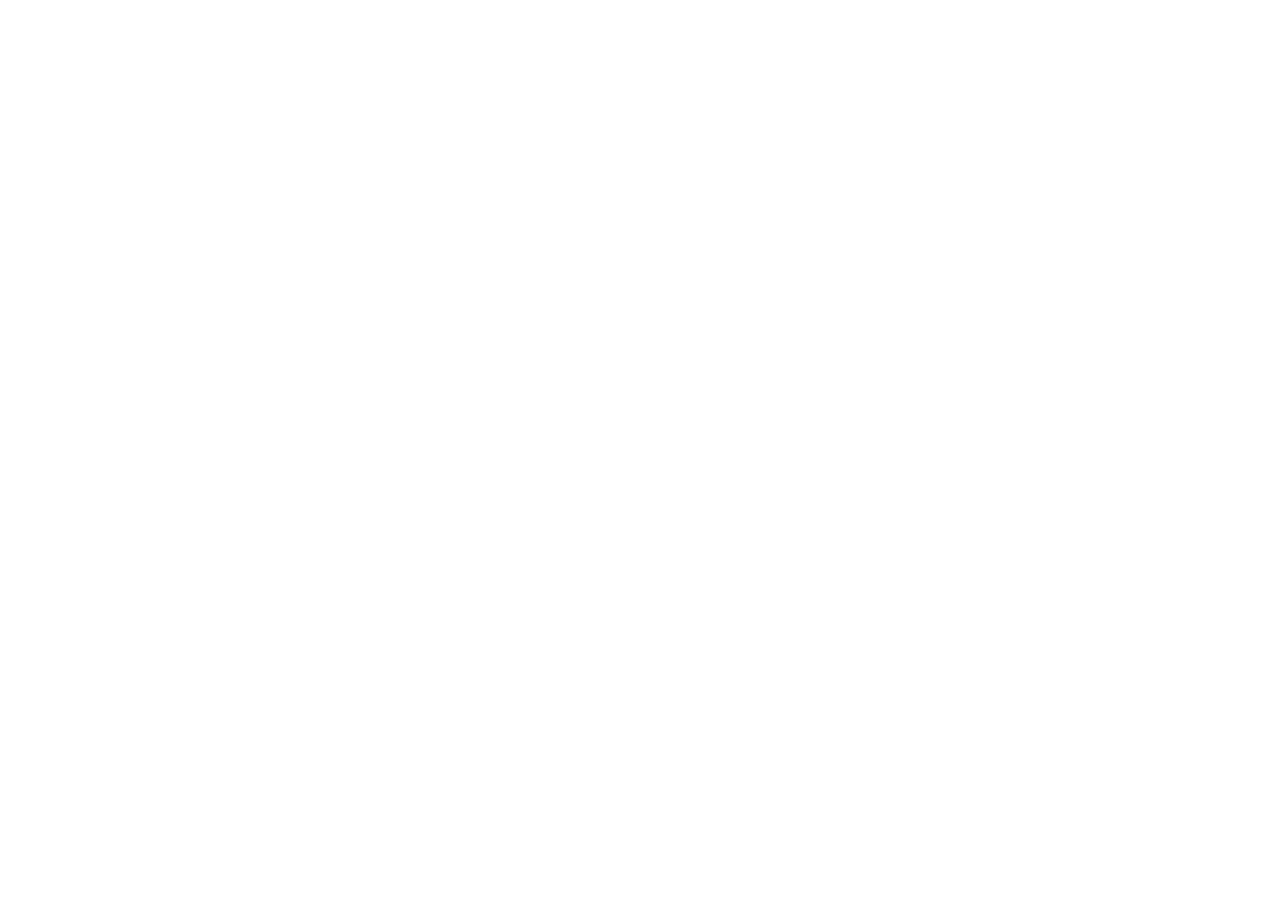
==== index.html @ 23ce6d67 "Add portfolio index page" ====
<!DOCTYPE html>
<html lang="en">
<head>
    <meta charset="UTF-8">
    <meta name="viewport" content="width=<device-width>, initial-scale=1.0">
    <title>index</title>
</head>
<body>
    
</body>
</html>
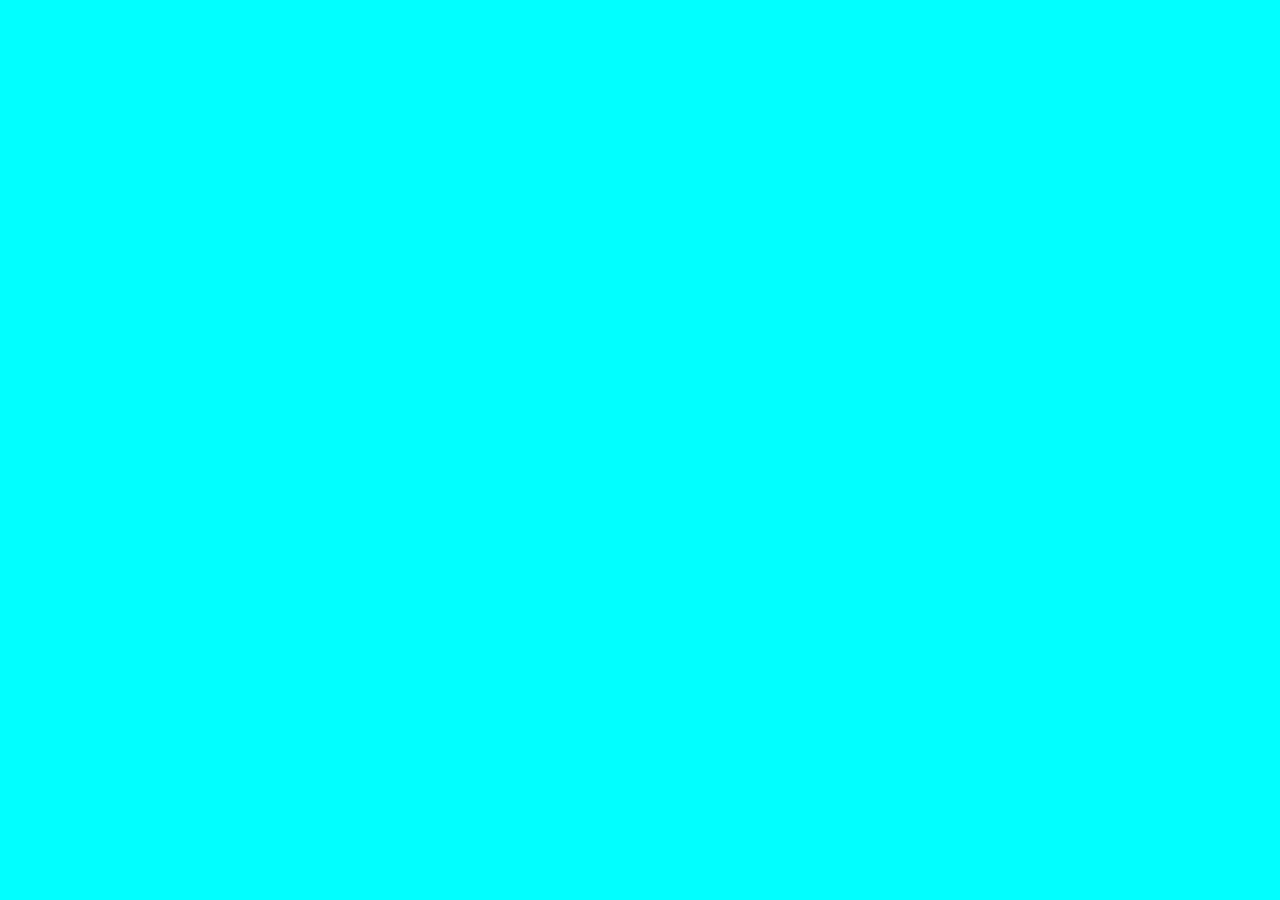
==== commit b163a285: "added background color" ====
--- a/index.html
+++ b/index.html
@@ -5,7 +5,7 @@
     <meta name="viewport" content="width=<device-width>, initial-scale=1.0">
     <title>index</title>
 </head>
-<body>
+<body style="background-color: aqua;">
     
 </body>
 </html>
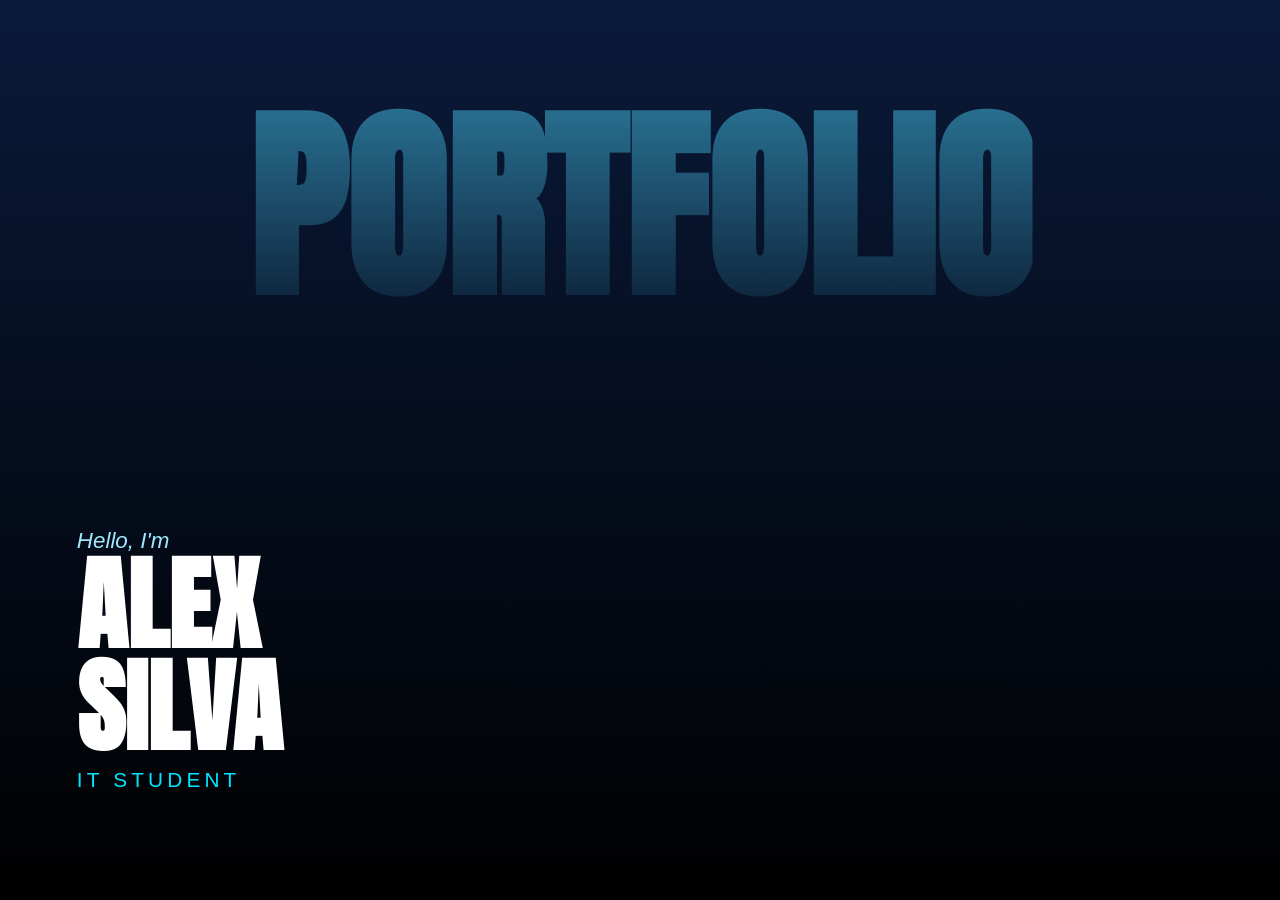
==== commit 9242f560: "Day 1: hero structure and background" ====
--- a/index.html
+++ b/index.html
@@ -1,11 +1,25 @@
 <!DOCTYPE html>
 <html lang="en">
 <head>
-    <meta charset="UTF-8">
-    <meta name="viewport" content="width=<device-width>, initial-scale=1.0">
-    <title>index</title>
+  <meta charset="UTF-8">
+  <meta name="viewport" content="width=device-width, initial-scale=1.0">
+  <title>Alex Silva | Portfolio</title>
+
+  <!-- Bold condensed font from Google Fonts -->
+  <link href="https://fonts.googleapis.com/css2?family=Anton&display=swap" rel="stylesheet">
+  <link rel="stylesheet" href="style.css">
 </head>
-<body style="background-color: aqua;">
-    
+<body>
+
+  <section class="hero">
+    <h1 class="big-word">PORTFOLIO</h1>
+
+    <div class="intro">
+      <p class="hello">Hello, I'm</p>
+      <h2 class="name">ALEX<br>SILVA</h2>
+      <p class="role">IT STUDENT</p>
+    </div>
+  </section>
+
 </body>
 </html>
--- a/style.css
+++ b/style.css
@@ -0,0 +1,63 @@
+/* Remove the browser's default spacing */
+* {
+  margin: 0;
+  padding: 0;
+  box-sizing: border-box;
+}
+
+body {
+  font-family: 'Segoe UI', sans-serif;
+  background: #000;
+  color: #fff;
+}
+
+/* The full-screen first section */
+.hero {
+  position: relative;          /* lets children be placed inside it */
+  min-height: 100vh;           /* 100% of the screen height */
+  overflow: hidden;
+  background: linear-gradient(to bottom, #0a1a3a, #000);  /* navy to black */
+}
+
+/* The giant background word */
+.big-word {
+  position: absolute;
+  top: 6%;
+  left: 50%;
+  transform: translateX(-50%);   /* centres it horizontally */
+  font-family: 'Anton', sans-serif;
+  font-size: clamp(4rem, 16vw, 14rem);   /* grows and shrinks with screen */
+  white-space: nowrap;
+  color: transparent;
+  background: linear-gradient(to bottom, #4fd8ff, transparent);
+  -webkit-background-clip: text;
+  background-clip: text;          /* gradient shows only inside the letters */
+  opacity: 0.55;
+}
+
+/* Name block, bottom left */
+.intro {
+  position: absolute;
+  left: 6%;
+  bottom: 12%;
+  z-index: 2;                     /* sits above the big word */
+}
+
+.hello {
+  font-size: 1.4rem;
+  font-style: italic;
+  color: #9fe9ff;
+}
+
+.name {
+  font-family: 'Anton', sans-serif;
+  font-size: clamp(3rem, 8vw, 6.5rem);
+  line-height: 1;
+}
+
+.role {
+  margin-top: 0.6rem;
+  font-size: 1.3rem;
+  letter-spacing: 0.2em;
+  color: #00e5ff;
+}
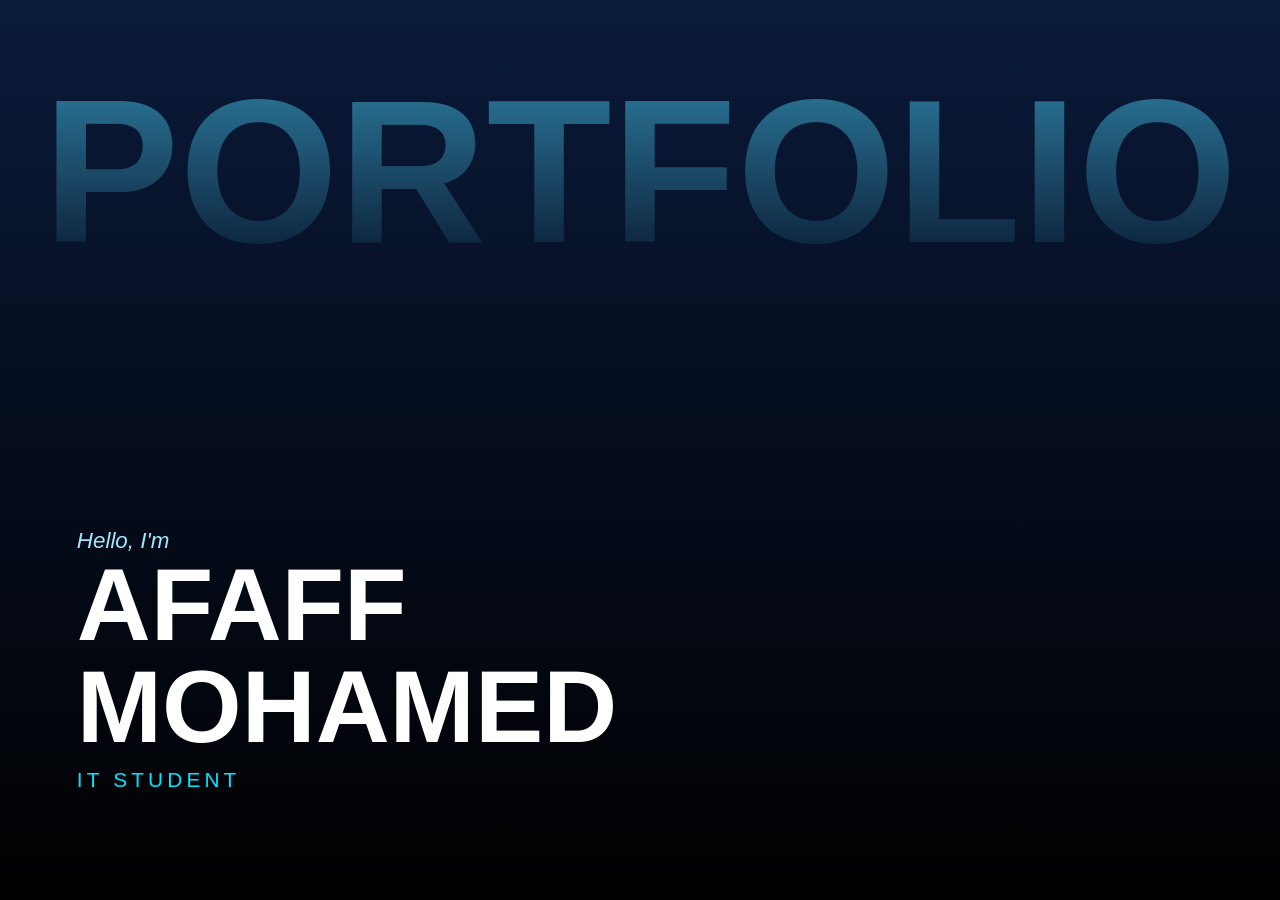
==== commit 259be40b: "Add portfolio index page" ====
--- a/index.html
+++ b/index.html
@@ -1,25 +1,20 @@
 <!DOCTYPE html>
 <html lang="en">
 <head>
-  <meta charset="UTF-8">
-  <meta name="viewport" content="width=device-width, initial-scale=1.0">
-  <title>Alex Silva | Portfolio</title>
-
-  <!-- Bold condensed font from Google Fonts -->
-  <link href="https://fonts.googleapis.com/css2?family=Anton&display=swap" rel="stylesheet">
-  <link rel="stylesheet" href="style.css">
+    <meta charset="UTF-8">
+    <meta name="viewport" content="width=device-width, initial-scale=1.0">
+    <title>Afaff Portfolio</title>
+    <link href=""https//fonts.googleapis.com/css2?family=Anton&display=swap" rel="stylesheet">
+    <link rel="stylesheet" href="style.css">
 </head>
 <body>
-
-  <section class="hero">
-    <h1 class="big-word">PORTFOLIO</h1>
-
-    <div class="intro">
-      <p class="hello">Hello, I'm</p>
-      <h2 class="name">ALEX<br>SILVA</h2>
-      <p class="role">IT STUDENT</p>
-    </div>
-  </section>
-
+    <section class="hero">
+        <h1 class="big-word">PORTFOLIO</h1>
+        <div class="intro">
+            <p class="hello">Hello, I'm</p>
+            <h2 class="name">AFAFF<br>MOHAMED</h2>
+            <p class="role">IT STUDENT</p>
+        </div>
+    </section>
 </body>
 </html>
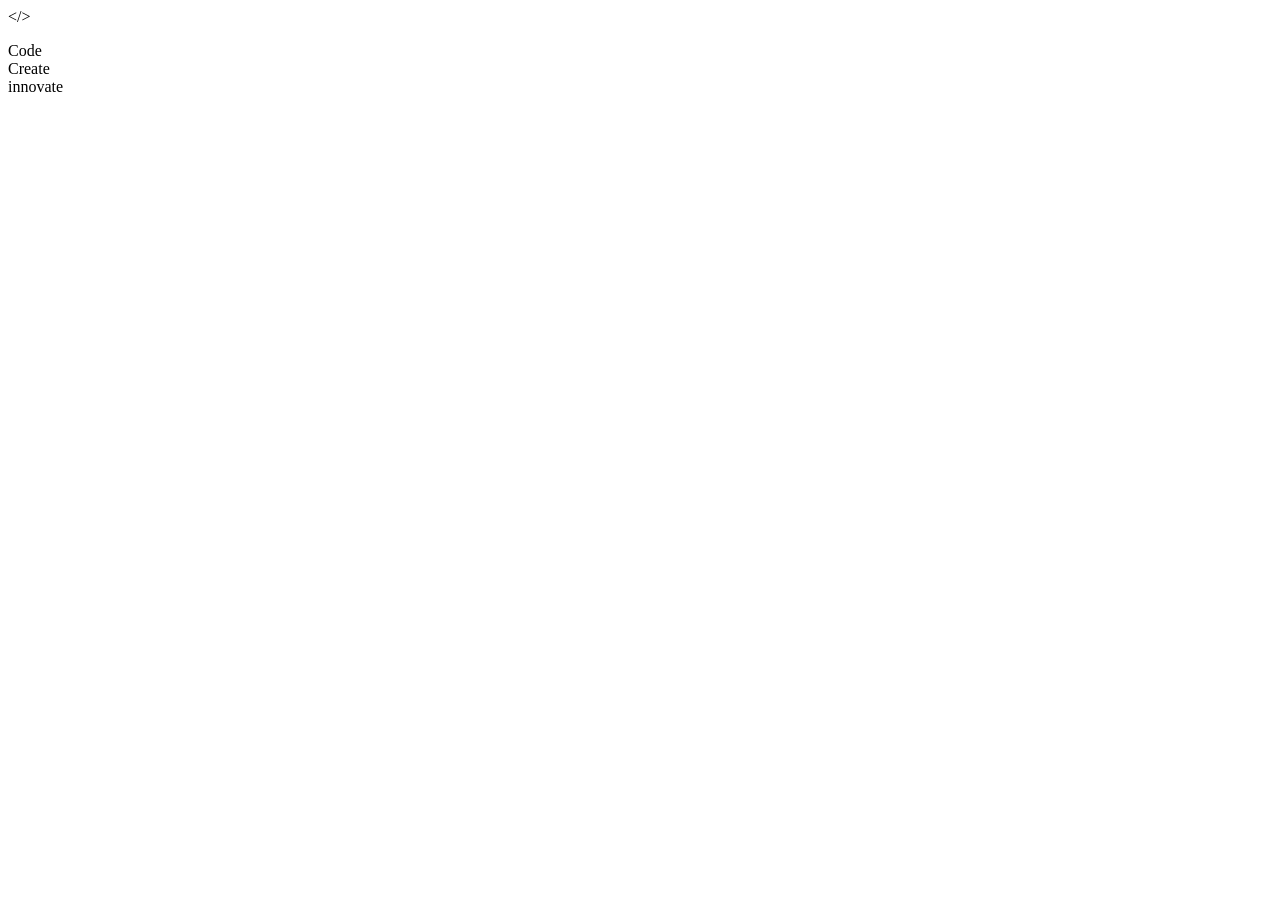
==== commit bda951ca: "Day 1: hero structure and background" ====
--- a/index.html
+++ b/index.html
@@ -3,18 +3,15 @@
 <head>
     <meta charset="UTF-8">
     <meta name="viewport" content="width=device-width, initial-scale=1.0">
-    <title>Afaff Portfolio</title>
-    <link href=""https//fonts.googleapis.com/css2?family=Anton&display=swap" rel="stylesheet">
-    <link rel="stylesheet" href="style.css">
+    <title>AFAFF Portfolio</title>
+    <link href="https://fonts.googleapis.com/css2?family=Poppins:wght@600;800&family=Dancing+Script:wght@600&family=Caveat:wght@600&display=swap" rel="stylesheet">
+    <link rel="stylesheet" href="style2.css">
 </head>
 <body>
     <section class="hero">
-        <h1 class="big-word">PORTFOLIO</h1>
-        <div class="intro">
-            <p class="hello">Hello, I'm</p>
-            <h2 class="name">AFAFF<br>MOHAMED</h2>
-            <p class="role">IT STUDENT</p>
-        </div>
+        <span class="code-icon">&lt;/&gt;</span>
+        <p class="tag tag-left">Code<br>Create<br>innovate</p>
     </section>
+
 </body>
 </html>
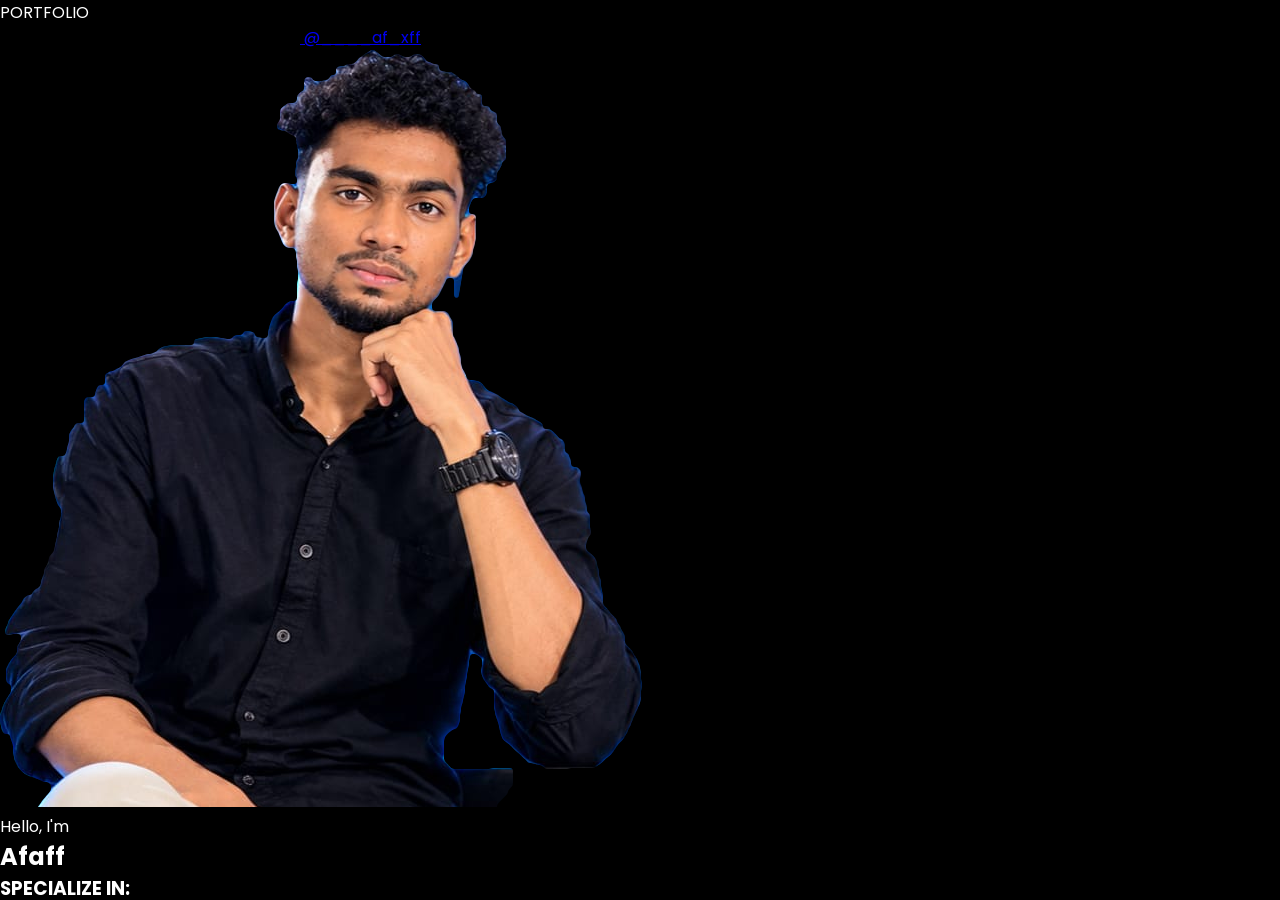
==== commit 4bf7423b: "Add animations" ====
--- a/index.html
+++ b/index.html
@@ -4,13 +4,39 @@
     <meta charset="UTF-8">
     <meta name="viewport" content="width=device-width, initial-scale=1.0">
     <title>AFAFF Portfolio</title>
-    <link href="https://fonts.googleapis.com/css2?family=Poppins:wght@600;800&family=Dancing+Script:wght@600&family=Caveat:wght@600&display=swap" rel="stylesheet">
-    <link rel="stylesheet" href="style2.css">
+      <link href="https://fonts.googleapis.com/css2?family=Anton&family=Great+Vibes&family=Poppins:ital,wght@0,500;0,600;1,800&display=swap" rel="stylesheet">
+      <link rel="stylesheet" href="style2.css">
 </head>
 <body>
-    <section class="hero">
-        <span class="code-icon">&lt;/&gt;</span>
-        <p class="tag tag-left">Code<br>Create<br>innovate</p>
+    <section class="hero" id="hero">
+        <p class="big-word"aria-hidden="true">PORTFOLIO</p>
+        <a class="social reveal" href="https://instagram.com/____af_xff" target="_blank">
+            <svg class="insta" viewbox="18" height="18" rx="5"/>
+             <rect x="3" y="3" width="18" height="18" rx="5"/>
+             <circle cx="12" cy="12" r="4"/>
+             <circle cx="17.5" cy="6.5" r="1" fill="currentcolor" storke="nonw"/>
+        </svg>
+        <span>@____af_xff</span>
+        </a>
+        <div class="photo-warp">
+             <img class="Photo" src="photo (1).png" alt="Afaff">
+        </div>
+       
+        <div class="left">
+            <p class="hello reveal from-left">Hello, I'm</p>
+            <h1 class="name reveal from-left">Afaff</h1>
+            <h3 class="special reveal from-left">SPECIALIZE IN:</h3>
+            <ul class="skills">
+                <li class="reveal from-left"><span>+</span>Responsive Web Design</li>
+                <li class="reveal from-left"><span>+</span>HTML, CSS &amp; JavaScript</li>
+                <li class="reveal from-left"><span>+</span>Clean &amp; Modern UI</li>
+                <li class="reveal from-left"><span>+</span>Always Learning New Tech</li>
+            </ul>
+
+            <a class="mini-social reveal from-left" href="https://instagram.com/____af_xff" target="_blank">
+                
+            </a>
+        </div>
     </section>
 
 </body>
--- a/style2.css
+++ b/style2.css
@@ -0,0 +1,18 @@
+* {margin: 0; padding: 0; box-sizing: border-box;}
+:root{
+    --cyan: #1e90ff;
+    --glow: #4fc3ff;
+}
+body {
+    font-family: 'poppins',sans-serif;
+    background: #000;
+    color: #fff;
+}
+.hero {
+    position: relative;
+    height: 100vh;
+    min-height: 620px;
+    overflow: hidden;
+    background: 
+    radial-gradient(circle at var(--x, 50%) var(--y, 0%), );
+}
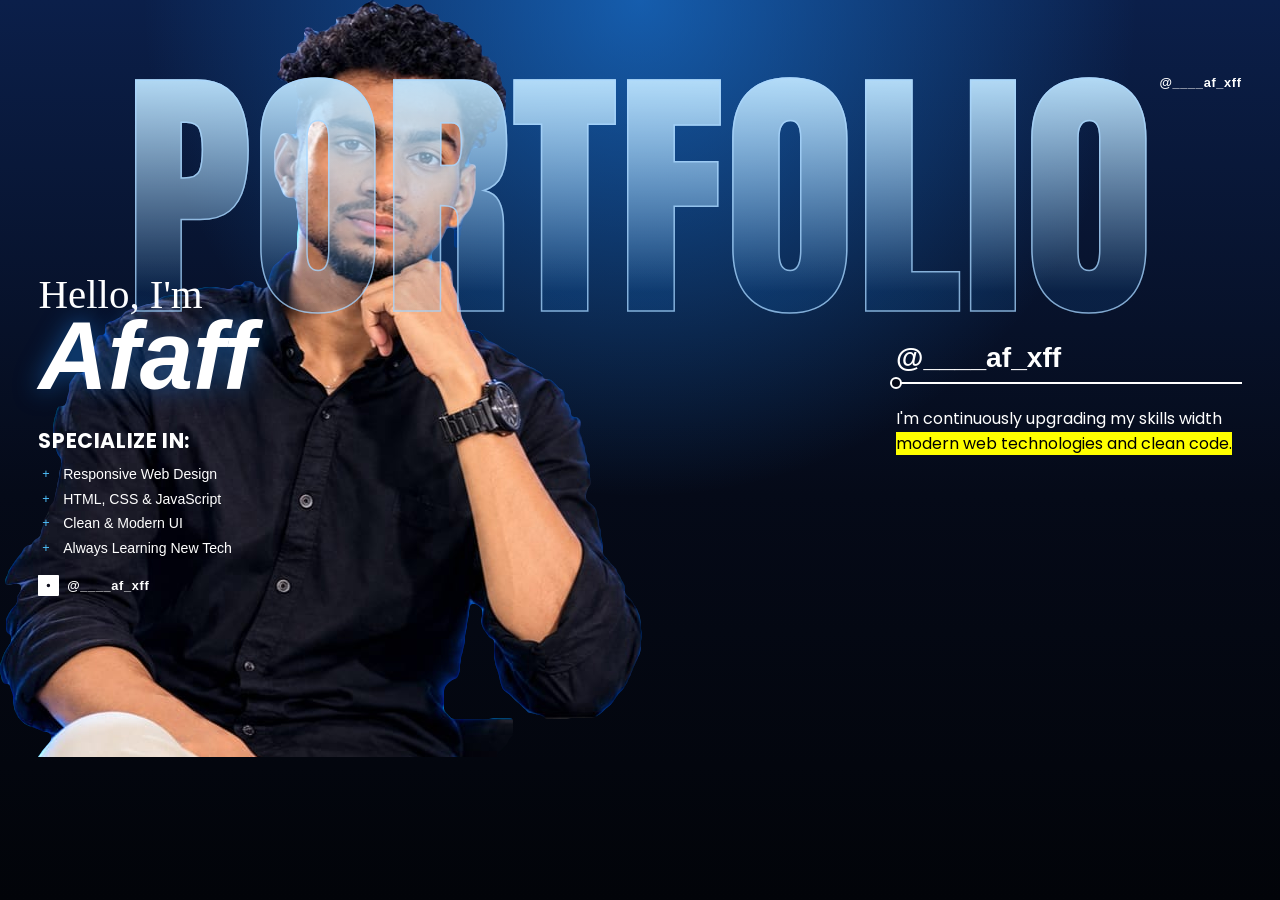
==== commit 31e805a2: "Add animations" ====
--- a/index.html
+++ b/index.html
@@ -34,10 +34,26 @@
             </ul>
 
             <a class="mini-social reveal from-left" href="https://instagram.com/____af_xff" target="_blank">
-                
+                <svg class="insta" viewbox="0 0 24 24" fill="none" stroke="currentcolor" stroke-width="12" stroke-linecap="round" stroke-linejoin="round">
+                    <rect x="3" y="3" width="18" height="18" rx="5"/>
+                    <circle cx="12" cy="12" r="4"/>
+                    <circle cx="17.5" cy="6.5" r="1" fill="currentcolor" stroke="none"/>
+                </svg>
+                <span>@____af_xff</span>
             </a>
         </div>
+
+        <dic class="right">
+            <p class="handle reveal from-right">@____af_xff</p>
+            <div class="line"><span class="dot"></span></div>
+            <p class="bio reveal from-right">
+                I'm continuously upgrading my skills width
+                <mark>modern web technologies and clean code.</mark>
+            </p>
+        </dic>
     </section>
+    
+    <script src="script.js"></script>
 
 </body>
 </html>
--- a/style2.css
+++ b/style2.css
@@ -14,5 +14,156 @@
     min-height: 620px;
     overflow: hidden;
     background: 
-    radial-gradient(circle at var(--x, 50%) var(--y, 0%), );
-}+    radial-gradient(circle at var(--x, 50%) var(--y, 0%), rgba(30,144,255,.55), transparent 45%),
+    linear-gradient(to bottom, #0b1f4a, #050a18 55%, #020409);
+}
+.big-word {
+    position: absolute;
+    top: 7%;
+    left: 0;
+    width: 100%;
+    text-align: center;
+    font-family: 'Anton', Impact, sans-serif;
+    font-size: 21vw;
+    line-height: 1;
+    white-space: nowrap;
+    color: transparent;
+    background: linear-gradient(to bottom, #bfe6ff, rgba(30,144,255,.12) 85%);
+    -webkit-background-clip: text;
+    background-clip: text;
+    -webkit-text-stroke: 1.5px rgba(170,215,255,.75);
+    clip-path: inset(0 100% 0 0);
+    animation: draw 1.8s ease .2s forwards;
+}
+@keyframes draw {
+    to {clip-path: inset(0 0 0 0);}
+}
+.photo-wrap {
+    position: absolute;
+    bottom: 0;
+    left: 50%;
+    transform: translateX(-50%);
+    height: 92vh;
+    z-index: 2;
+}
+.photo {
+    height: 100%;
+    display: block;
+    filter: 
+    drop-shadow(3px 0 0 var(--cyan))
+    drop-shadow(-3px 0 0 var(--cyan))
+    drop-shadow(0 3px 0 var(--cyan))
+    drop-shadow(0 -3px 0 var(--cyan))
+    drop-shadow(0 0 28px rgba(30,144,255,.75));
+    opacity: 0;
+    animation: rise 1.2s ease 1s forwards;
+}
+@keyframes rise {
+    from { opacity: 0; transform: translateY(60px) scale(.96);}
+    to   { opacity: 1; transform: translateY(0) scale(1);}
+}
+.left {
+    position: absolute;
+    left: 3%;
+    top: 30%;
+    width: 29%;
+    z-index: 3;
+}
+.hello {
+    font-family: 'Great Vibes', cursive;
+    font-size: clamp(1.8rem, 3.2vw, 3rem);
+    margin-bottom: -0.3rem;
+}
+.name {
+    font-weight: 800;
+    font-style: italic;
+    font-size: clamp(3rem, 7.5vw, 7rem);
+    line-height: .9;
+    text-shadow: 0 0 25px rgba(30,144,255,.5);
+}
+.special {
+    margin-top: 1.6rem;
+    font-size: clamp(1rem, 1.6vw, 1.5rem);
+    letter-spacing: .03em;
+}
+.skills {
+    list-style: none;
+    margin-top: .6rem;
+}
+.skills li {
+    display: flex;
+    align-items: center;
+    gap: .6rem;
+    font-weight: 500;
+    font-size: clamp(.75rem, 1.1vw, 1rem);
+    margin-bottom: .55rem;
+}
+.skills li span {
+    width: 1.2em; height: 1.2em;
+    display: grid; place-items: center;
+    border: 1,5px solid var(--glow);
+    border-radius: 50%;
+    color: var(--glow);
+    font-size: .9em;
+    flex-shrink: 0;
+}
+.mini-social, .social {
+    display: flex;
+    align-items: center;
+    gap: .5rem;
+    font-weight: 600;
+    font-size: .8rem;
+    letter-spacing: .05em;
+    color: #fff;
+    text-decoration: none;
+}
+.mini-social {margin-top: 1.2rem;}
+.social {
+    position: absolute;
+    top: 5%; right: 3%;
+    z-index: 3;
+    flex-direction: column;
+    gap: .3rem;
+}
+.insta {
+    width: 1.6rem;
+    height: 1.6rem;
+    color: #fff;
+    transform: color .3s, filter .3s;
+}
+.mini-social .insta {width: 1.3rem; height: 1.3rem;}
+.social:hover .insta,
+.mini-social:hover .insta {
+    color: var(--glow);
+    filter: drop-shadow(0 0 8px var(--glow));
+}
+.right {
+    position: absolute;
+    right: 3%;
+    top: 38%;
+    width: 27%;
+    z-index: 3;
+}
+.handle {
+    font-size: clamp(1.3rem, 2.2vw, 2.1rem);
+    font-weight: 600;
+}
+.line {
+    position: relative;
+    height: 2px;
+    margin: .5rem 0 1.4rem;
+    background: #fff;
+    transform: scaleX(0);
+    transform-origin: right;
+    animation:  grow 1s ease 2.4s forwards;
+}
+@keyframes grow {to { transform: scaleX(1);}}
+.dot {
+    position: absolute;
+    left: -6px; top: -5px;
+    width: 12px; height: 12px;
+    border: 2px solid #fff;
+    border-radius: 50%;
+    background: #050a18;
+}
+.bio
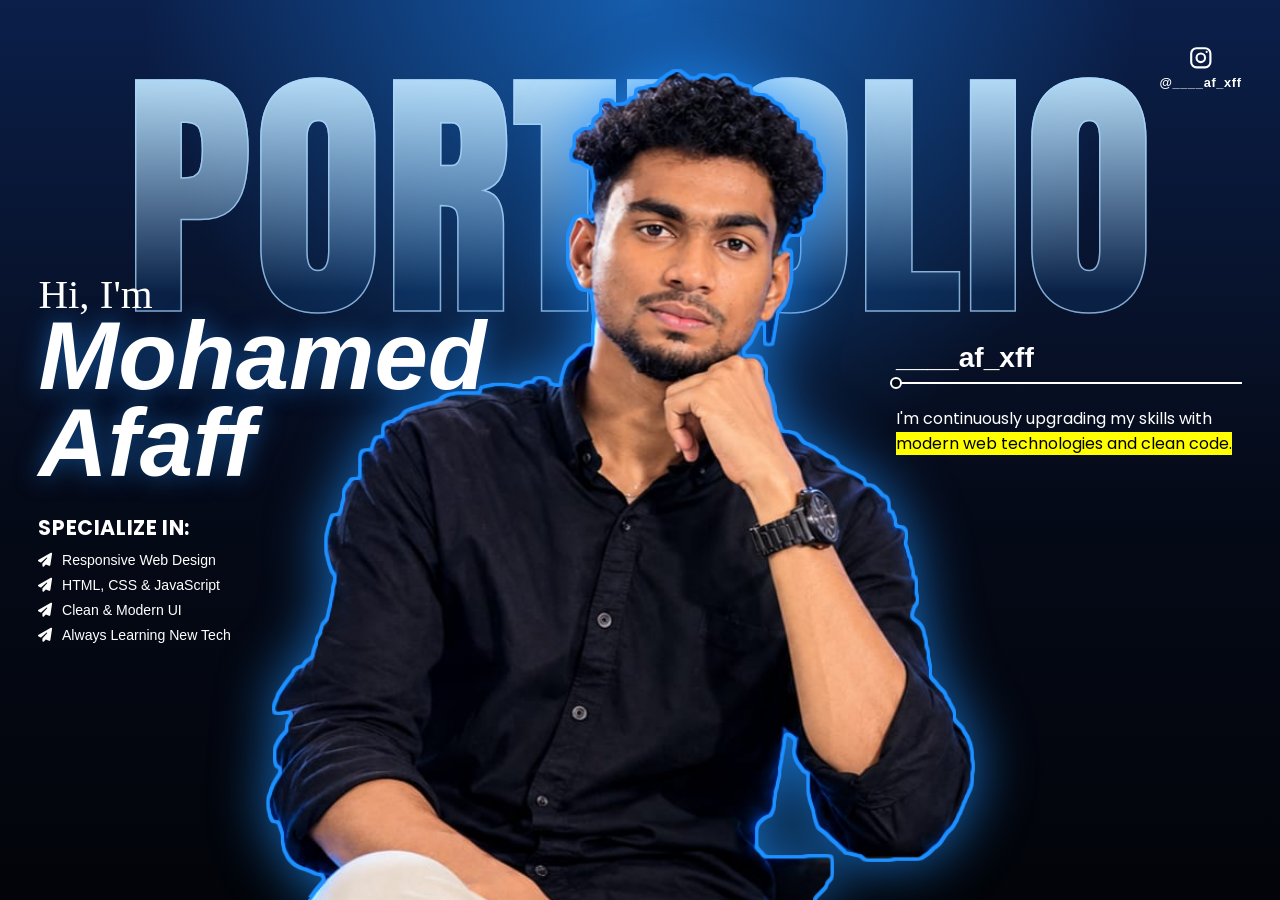
==== commit 52c43fbf: "Add portfolio index page" ====
--- a/index.html
+++ b/index.html
@@ -6,51 +6,45 @@
     <title>AFAFF Portfolio</title>
       <link href="https://fonts.googleapis.com/css2?family=Anton&family=Great+Vibes&family=Poppins:ital,wght@0,500;0,600;1,800&display=swap" rel="stylesheet">
       <link rel="stylesheet" href="style2.css">
+      <link rel="stylesheet" href="https://cdnjs.cloudflare.com/ajax/libs/font-awesome/6.5.1/css/all.min.css">
 </head>
 <body>
     <section class="hero" id="hero">
-        <p class="big-word"aria-hidden="true">PORTFOLIO</p>
+        <p class="big-word" aria-hidden="true">PORTFOLIO</p>
         <a class="social reveal" href="https://instagram.com/____af_xff" target="_blank">
-            <svg class="insta" viewbox="18" height="18" rx="5"/>
-             <rect x="3" y="3" width="18" height="18" rx="5"/>
-             <circle cx="12" cy="12" r="4"/>
-             <circle cx="17.5" cy="6.5" r="1" fill="currentcolor" storke="nonw"/>
-        </svg>
+            <svg class="insta" viewBox="0 0 24 24" fill="none" stroke="currentColor" stroke-width="2" stroke-linecap="round" stroke-linejoin="round">
+                <rect x="3" y="3" width="18" height="18" rx="5"/>
+                <circle cx="12" cy="12" r="4"/>
+                <circle cx="17.5" cy="6.5" r="1" fill="currentColor" stroke="none"/>
+            </svg>
         <span>@____af_xff</span>
         </a>
-        <div class="photo-warp">
-             <img class="Photo" src="photo (1).png" alt="Afaff">
+        <div class="photo-wrap">
+             <img class="photo" src="photo (1).png" alt="Afaff">
         </div>
        
         <div class="left">
-            <p class="hello reveal from-left">Hello, I'm</p>
-            <h1 class="name reveal from-left">Afaff</h1>
+            <p class="hello reveal from-left">Hi, I'm</p>
+            <h1 class="name reveal from-left">Mohamed Afaff</h1>
             <h3 class="special reveal from-left">SPECIALIZE IN:</h3>
             <ul class="skills">
-                <li class="reveal from-left"><span>+</span>Responsive Web Design</li>
-                <li class="reveal from-left"><span>+</span>HTML, CSS &amp; JavaScript</li>
-                <li class="reveal from-left"><span>+</span>Clean &amp; Modern UI</li>
-                <li class="reveal from-left"><span>+</span>Always Learning New Tech</li>
+                <li class="reveal from-left"><i class="fa-solid fa-paper-plane"></i>Responsive Web Design</li>
+                <li class="reveal from-left"><i class="fa-solid fa-paper-plane"></i>HTML, CSS &amp; JavaScript</li>
+                <li class="reveal from-left"><i class="fa-solid fa-paper-plane"></i>Clean &amp; Modern UI</li>
+                <li class="reveal from-left"><i class="fa-solid fa-paper-plane"></i>Always Learning New Tech</li>
             </ul>
 
-            <a class="mini-social reveal from-left" href="https://instagram.com/____af_xff" target="_blank">
-                <svg class="insta" viewbox="0 0 24 24" fill="none" stroke="currentcolor" stroke-width="12" stroke-linecap="round" stroke-linejoin="round">
-                    <rect x="3" y="3" width="18" height="18" rx="5"/>
-                    <circle cx="12" cy="12" r="4"/>
-                    <circle cx="17.5" cy="6.5" r="1" fill="currentcolor" stroke="none"/>
-                </svg>
-                <span>@____af_xff</span>
-            </a>
+            
         </div>
 
-        <dic class="right">
-            <p class="handle reveal from-right">@____af_xff</p>
+        <div class="right">
+            <p class="handle reveal from-right">____af_xff</p>
             <div class="line"><span class="dot"></span></div>
             <p class="bio reveal from-right">
-                I'm continuously upgrading my skills width
+                I'm continuously upgrading my skills with
                 <mark>modern web technologies and clean code.</mark>
             </p>
-        </dic>
+        </div>
     </section>
     
     <script src="script.js"></script>
